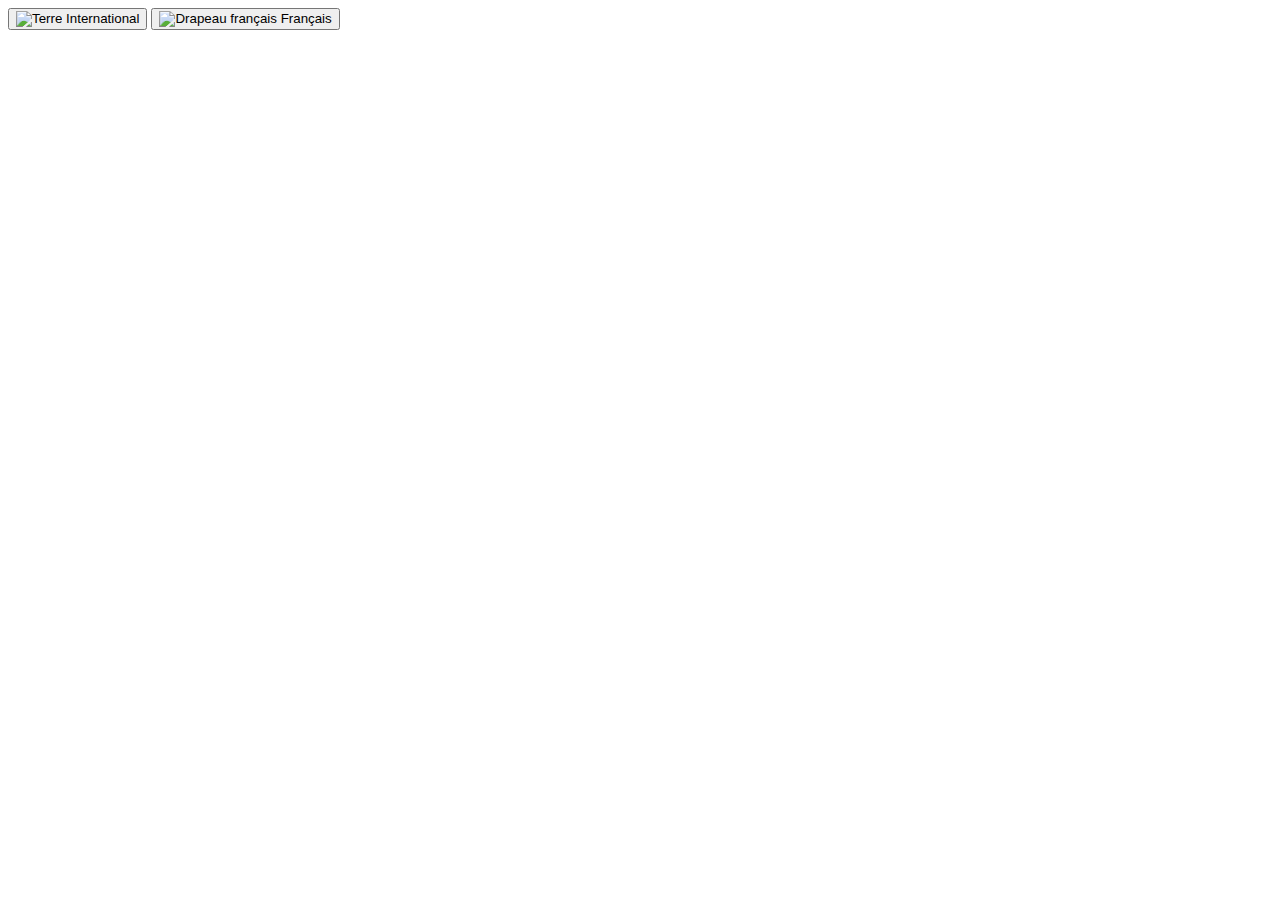
==== index.html @ bbd3e84d "Create index.html" ====
<!DOCTYPE html>
<html lang="fr">
<head>
    <meta charset="UTF-8">
    <meta name="viewport" content="width=device-width, initial-scale=1.0">
    <title>Page d'accueil</title>
    <link rel="stylesheet" href="styles.css">
</head>
<body>
    <div class="background">
        <div class="container">
            <button class="button" id="international">
                <img src="earth.png" alt="Terre">
                <span>International</span>
            </button>
            <button class="button" id="francais">
                <img src="france-flag.png" alt="Drapeau français">
                <span>Français</span>
            </button>
        </div>
    </div>
</body>
</html>
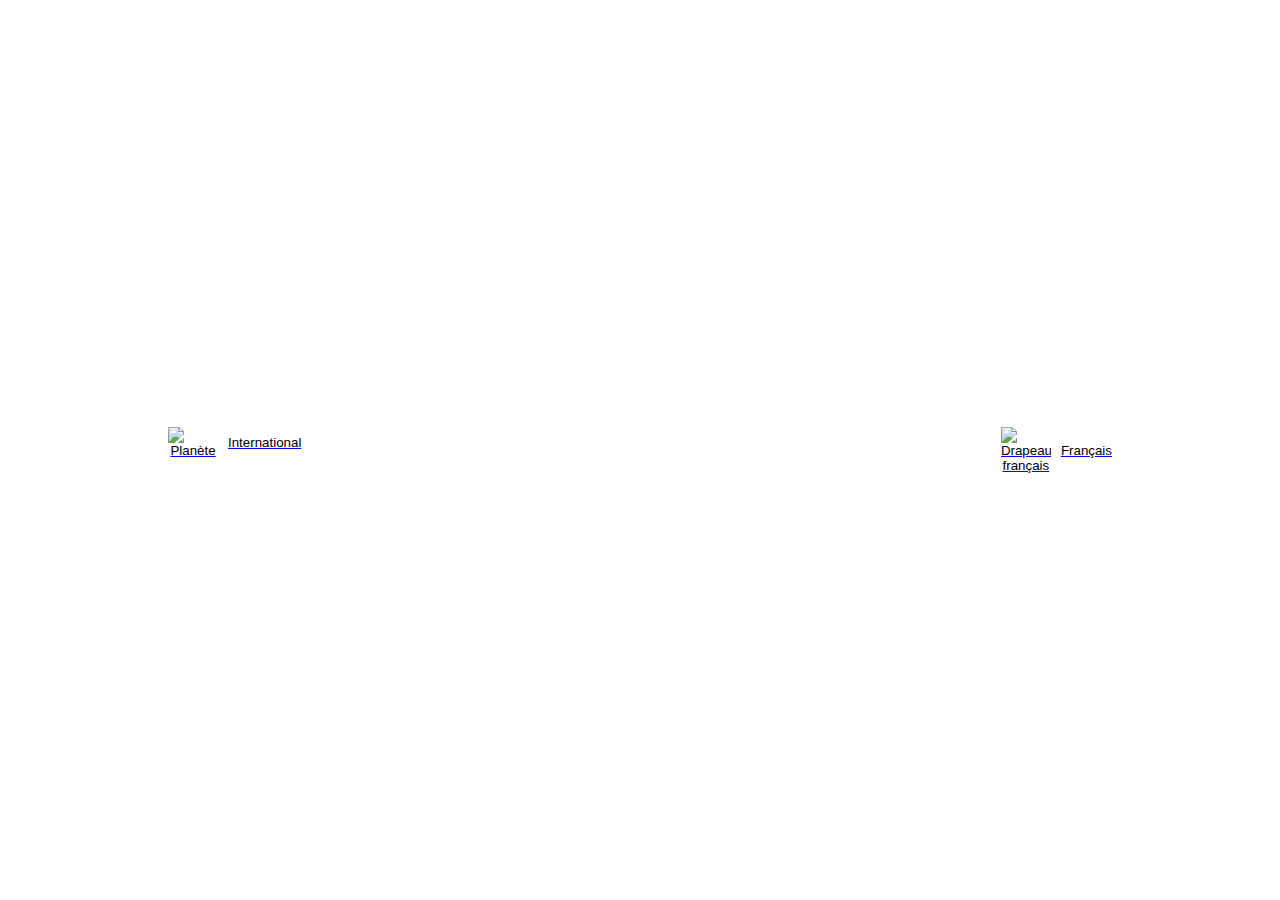
==== commit 03729794: "Update index.html" ====
--- a/index.html
+++ b/index.html
@@ -9,14 +9,18 @@
 <body>
     <div class="background">
         <div class="container">
-            <button class="button" id="international">
-                <img src="earth.png" alt="Terre">
-                <span>International</span>
-            </button>
-            <button class="button" id="francais">
-                <img src="france-flag.png" alt="Drapeau français">
-                <span>Français</span>
-            </button>
+            <a href="international.html">
+                <button class="button" id="international">
+                    <img src="planet.png" alt="Planète">
+                    <span>International</span>
+                </button>
+            </a>
+            <a href="francais.html">
+                <button class="button" id="francais">
+                    <img src="drapeau-france.png" alt="Drapeau français">
+                    <span>Français</span>
+                </button>
+            </a>
         </div>
     </div>
 </body>
--- a/styles.css
+++ b/styles.css
@@ -0,0 +1,40 @@
+body, html {
+    margin: 0;
+    padding: 0;
+    height: 100%;
+}
+
+.background {
+    background-image: url('bobcity-flag.png');
+    background-size: cover;
+    height: 100%;
+    display: flex;
+    justify-content: center;
+    align-items: center;
+}
+
+.container {
+    display: flex;
+    justify-content: space-between;
+    width: 80%;
+}
+
+.button {
+    background-color: rgba(255, 255, 255, 0.7);
+    border: none;
+    padding: 20px 40px;
+    border-radius: 10px;
+    cursor: pointer;
+    display: flex;
+    align-items: center;
+}
+
+.button:hover {
+    background-color: rgba(255, 255, 255, 0.9);
+}
+
+.button img {
+    width: 50px;
+    height: auto;
+    margin-right: 10px;
+}
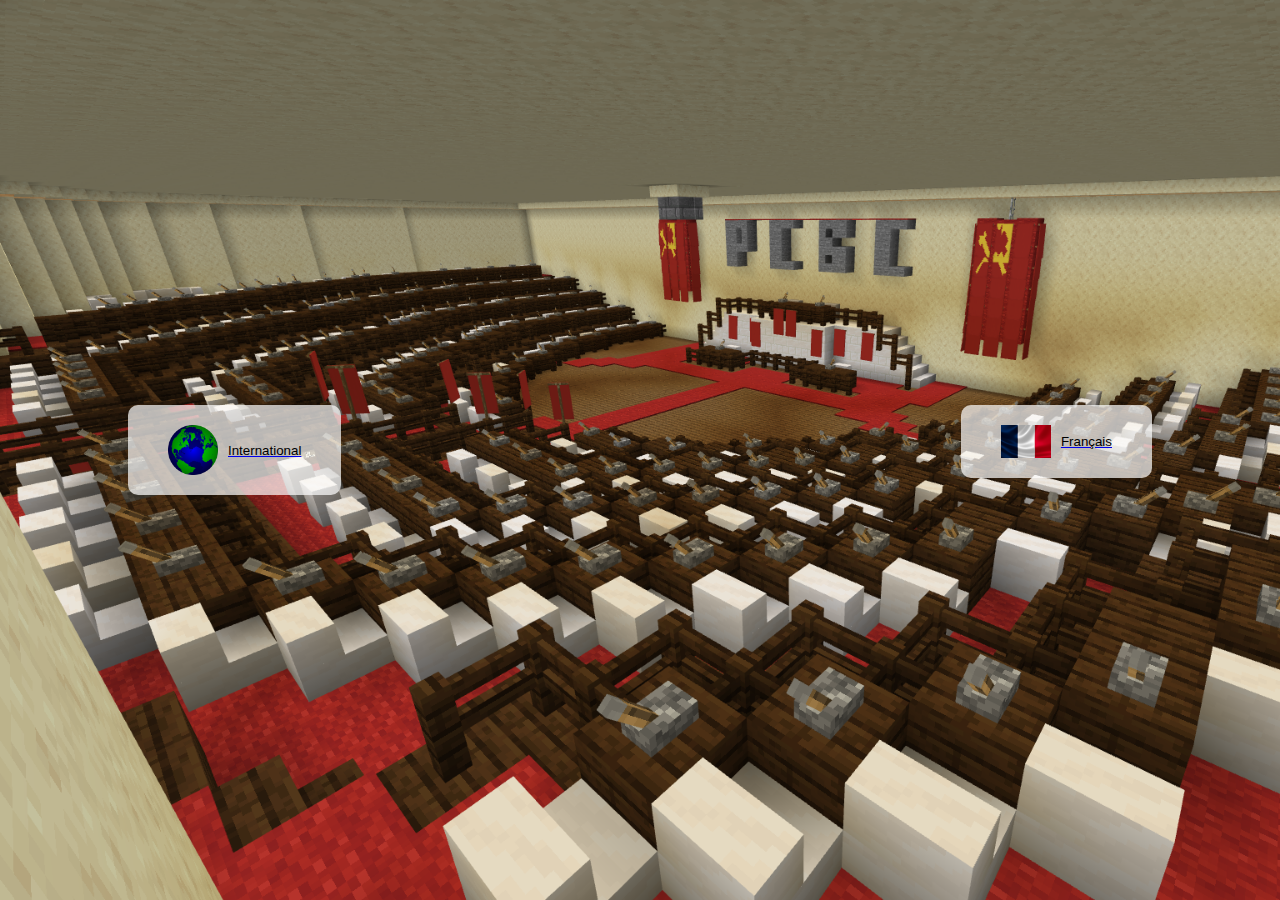
==== commit 435be1c1: "Update index.html" ====
--- a/index.html
+++ b/index.html
@@ -15,7 +15,7 @@
                     <span>International</span>
                 </button>
             </a>
-            <a href="francais.html">
+            <a href="france.html">
                 <button class="button" id="francais">
                     <img src="drapeau-france.png" alt="Drapeau français">
                     <span>Français</span>
--- a/styles.css
+++ b/styles.css
@@ -5,7 +5,7 @@
 }
 
 .background {
-    background-image: url('bobcity-flag.png');
+    background-image: url('mairie.png');
     background-size: cover;
     height: 100%;
     display: flex;
@@ -38,3 +38,4 @@
     height: auto;
     margin-right: 10px;
 }
+
